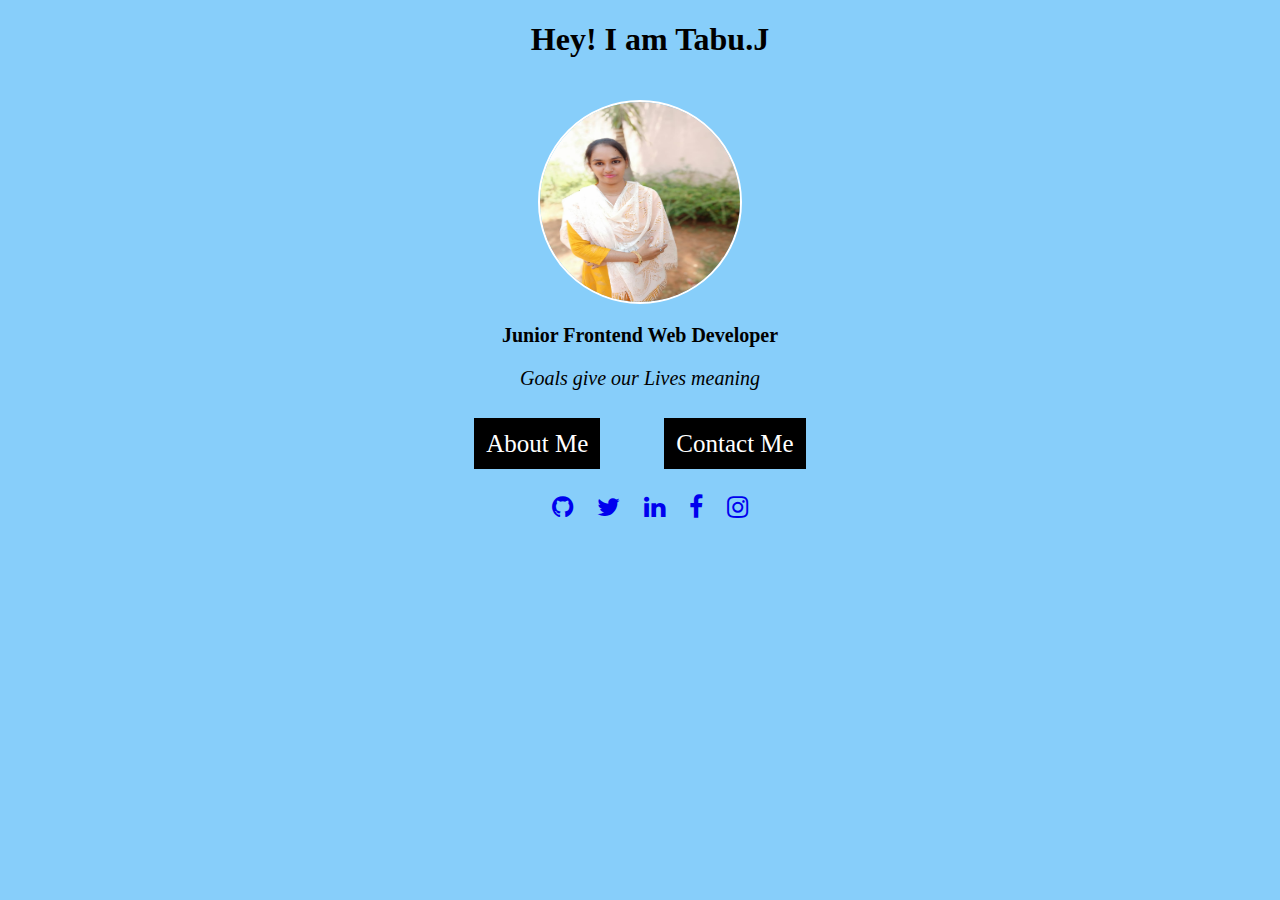
==== index.html @ 6245e454 "portfolio" ====
<!DOCTYPE html>
<html lang="en">
<head>
    <meta charset="UTF-8">
    <meta name="viewport" content="width=device-width, initial-scale=1.0">
    <meta http-equiv="X-UA-Compatible" content="ie=edge">
    <link rel="stylesheet" href="css/main.css">
    <link rel="stylesheet" href="https://cdnjs.cloudflare.com/ajax/libs/font-awesome/4.7.0/css/font-awesome.min.css">
    <title>Portfolio</title>
</head>
<body>

 <div class="heading">
    <h1>Hey! I am Tabu.J</h1>
</div>
  
    <div class="img-content">
        <img  src="image/img.jpg" height="200px"
        width="200px">
    </div>
    
     <div class="headline">
         <h2>Junior Frontend Web Developer</h2>
         <p><em>Goals give our Lives meaning</em></p>
    </div>

    <div class="navbar">
    <a class="a" href="#">About Me</a> 
    <a class="b" href="#">Contact Me</a>   
    
    </div>


    <div class="footer">
         <ul>
          <a href="https://github.com/tabuj"><i class="fa fa-github" aria-hidden="true"></i></a>
          <a href="https://twitter.com/tabuj1998"><i class="fa fa-twitter" aria-hidden="true"></i></a> 
          <a href="https://www.linkedin.com/in/tabu-j-894232180"><i class="fa fa-linkedin" aria-hidden="true"></i></a>
          <a href="https://facebook.com/tabu javeed"><i class="fa fa-facebook" aria-hidden="true"></i></a>
          <a href="https://instagram.com/tabu_sheikh_j"><i class="fa fa-instagram" aria-hidden="true"></i></a>
        </ul>
    </div>
    
    
</body>
</html>
---- css/main.css ----
body{
    margin: 0;
    padding: 0;
    box-sizing: border-box;
    background-color: lightskyblue;
}
 
.heading h1{
    text-align: center;
    padding-left: 20px;
}


 
.img-content{
    text-align: center;
}
 
.img-content img{
    border-radius: 50%;
    border: 2px solid #fff;
    margin-top: 20px;
}

.img-content img:hover{
    border: 2px solid #000;
}

.headline{
    text-align: center;
}

.headline h2{
    cursor: pointer;
    font-size: 20px;
    color:#000;
    font-family: Tahoma;   
}

.headline p{
    cursor: pointer;
    font-size: 20px;
    color: #000;
    font-family: Tahoma;
}

.navbar{
    text-align: center;
    padding: 20px;
}

.navbar a{
    text-decoration: none;
    color:#fff;
    font-size: 25px;
    font-family: tahoma;
    margin: 30px;
    border: 2px solid transparent;
    padding: 10px;
    transition: 0.3s;
    background-color: black;
}

a.active{
    background-color: white;
    color: black;
}

.navbar a:hover{
    background-color: white;
    color: black;
    width: 100%;
}

.a{
    width: 85%;
}
.b{
    width: 85%;
}


.footer{
    text-align: center;
}

.footer a{
    text-decoration: #000;
    font-size: 25px;
    margin-right: 20px;
}
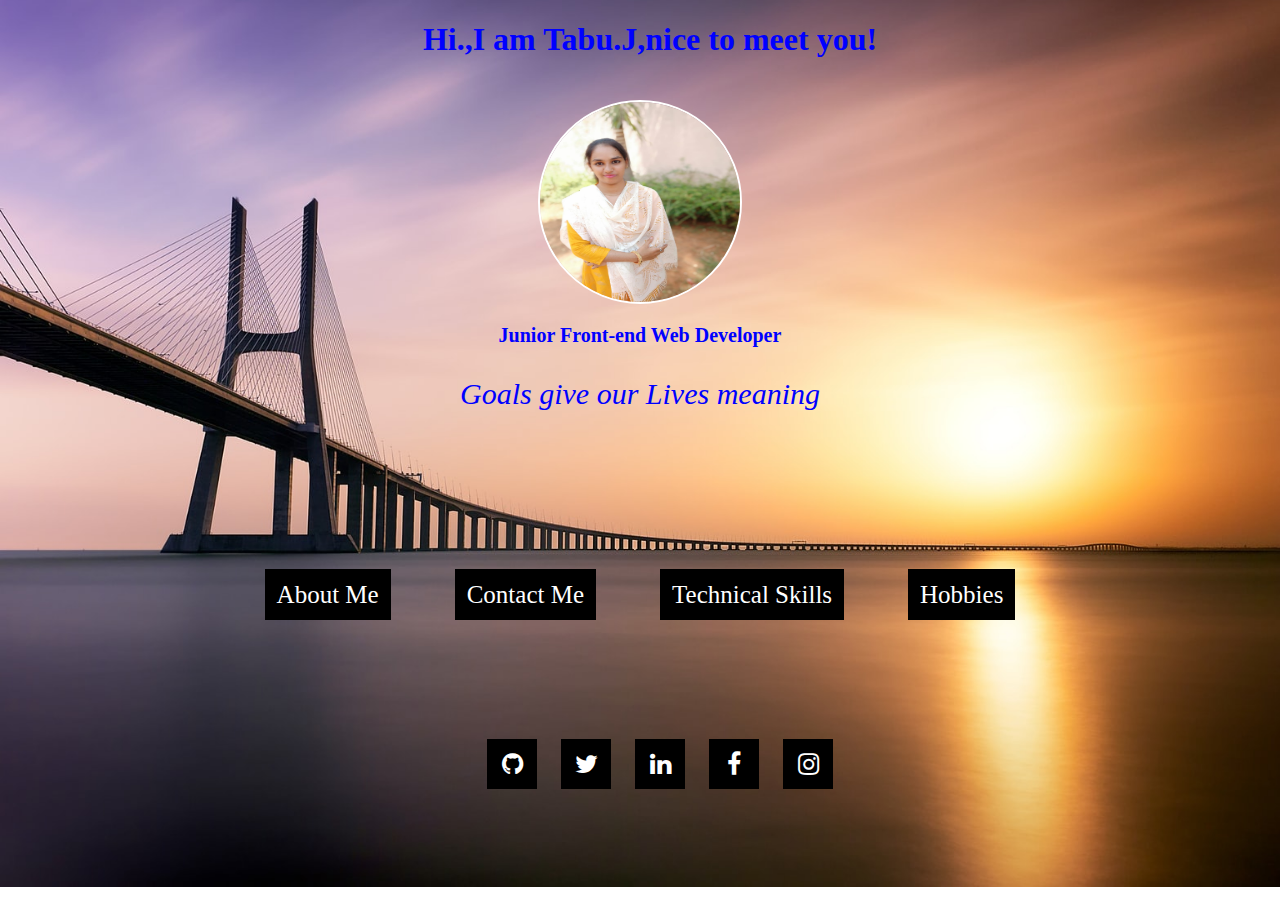
==== commit 32955ca3: "any msg" ====
--- a/index.html
+++ b/index.html
@@ -11,7 +11,7 @@
 <body>
 
  <div class="heading">
-    <h1>Hey! I am Tabu.J</h1>
+    <h1>Hi.,I am Tabu.J,nice to meet you!</h1>
 </div>
   
     <div class="img-content">
@@ -20,14 +20,16 @@
     </div>
     
      <div class="headline">
-         <h2>Junior Frontend Web Developer</h2>
+         <h2>Junior Front-end Web Developer</h2>
          <p><em>Goals give our Lives meaning</em></p>
     </div>
 
     <div class="navbar">
-    <a class="a" href="#">About Me</a> 
+    <a class="a" href="about.html">About Me</a> 
     <a class="b" href="#">Contact Me</a>   
-    
+    <a class="c" href="#">Technical Skills</a>
+    <a class="d" href="#">Hobbies</a>
+
     </div>
 
 
--- a/css/main.css
+++ b/css/main.css
@@ -2,12 +2,17 @@
     margin: 0;
     padding: 0;
     box-sizing: border-box;
-    background-color: lightskyblue;
+    background-image:url(../image/bg.jfif);
+    background-repeat: no-repeat;
+    background-size: cover;
+    background-position: center;
 }
  
 .heading h1{
     text-align: center;
     padding-left: 20px;
+    font-family: tahoma;
+    color:blue;
 }
 
 
@@ -33,20 +38,22 @@
 .headline h2{
     cursor: pointer;
     font-size: 20px;
-    color:#000;
+    color: blue;
     font-family: Tahoma;   
 }
 
 .headline p{
     cursor: pointer;
-    font-size: 20px;
-    color: #000;
-    font-family: Tahoma;
+    font-size: 30px;
+    color:blue;
+    font-family: algerian;
+    margin-bottom: 150px;
 }
 
 .navbar{
     text-align: center;
     padding: 20px;
+    margin-bottom: 100px;
 }
 
 .navbar a{
@@ -78,14 +85,32 @@
 .b{
     width: 85%;
 }
+.c{
+    width: 85%;
+}
+.d{
+    width: 85%;
+}
 
 
 .footer{
     text-align: center;
+    margin-bottom: 100px;
+    margin: 0;
+    padding: 0;
 }
 
 .footer a{
-    text-decoration: #000;
+    text-decoration:#fff;
     font-size: 25px;
     margin-right: 20px;
+    display: inline-flex;
+    width: 50px;
+    height: 50px;
+    background:#000;
+    color:#fff;
+    margin: 10px;
+    border-right:50%;
+    justify-content: center;
+    align-items: center;
 }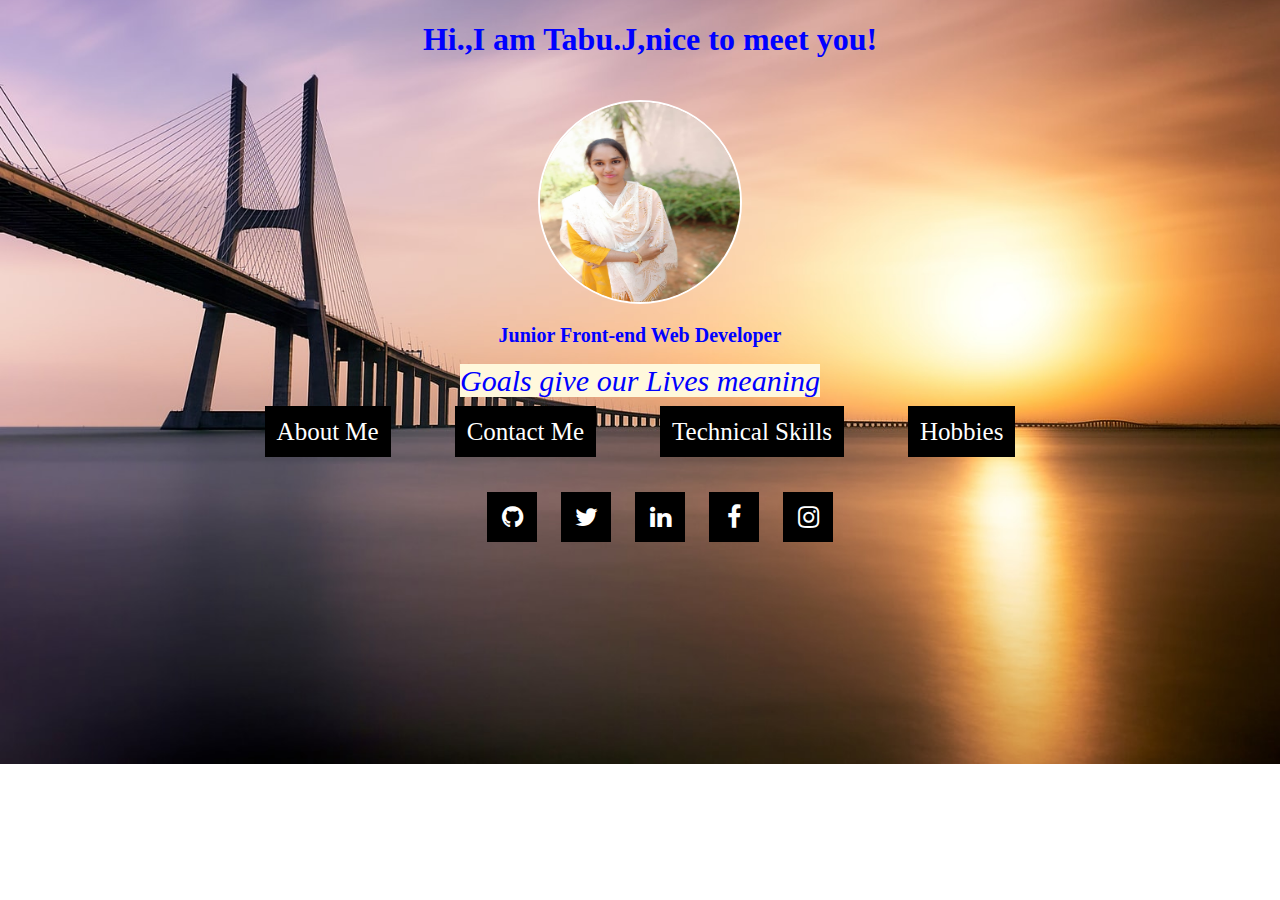
==== commit ca63b783: "tab" ====
--- a/index.html
+++ b/index.html
@@ -26,7 +26,7 @@
 
     <div class="navbar">
     <a class="a" href="about.html">About Me</a> 
-    <a class="b" href="#">Contact Me</a>   
+    <a class="b" href="contact.html">Contact Me</a>   
     <a class="c" href="#">Technical Skills</a>
     <a class="d" href="#">Hobbies</a>
 
@@ -38,7 +38,7 @@
           <a href="https://github.com/tabuj"><i class="fa fa-github" aria-hidden="true"></i></a>
           <a href="https://twitter.com/tabuj1998"><i class="fa fa-twitter" aria-hidden="true"></i></a> 
           <a href="https://www.linkedin.com/in/tabu-j-894232180"><i class="fa fa-linkedin" aria-hidden="true"></i></a>
-          <a href="https://facebook.com/tabu javeed"><i class="fa fa-facebook" aria-hidden="true"></i></a>
+          <a href="https://facebook.com/tabu.javeed.1"><i class="fa fa-facebook" aria-hidden="true"></i></a>
           <a href="https://instagram.com/tabu_sheikh_j"><i class="fa fa-instagram" aria-hidden="true"></i></a>
         </ul>
     </div>
--- a/css/main.css
+++ b/css/main.css
@@ -47,13 +47,13 @@
     font-size: 30px;
     color:blue;
     font-family: algerian;
-    margin-bottom: 150px;
+    background-color: cornsilk;
+    display:inline
 }
 
 .navbar{
     text-align: center;
     padding: 20px;
-    margin-bottom: 100px;
 }
 
 .navbar a{
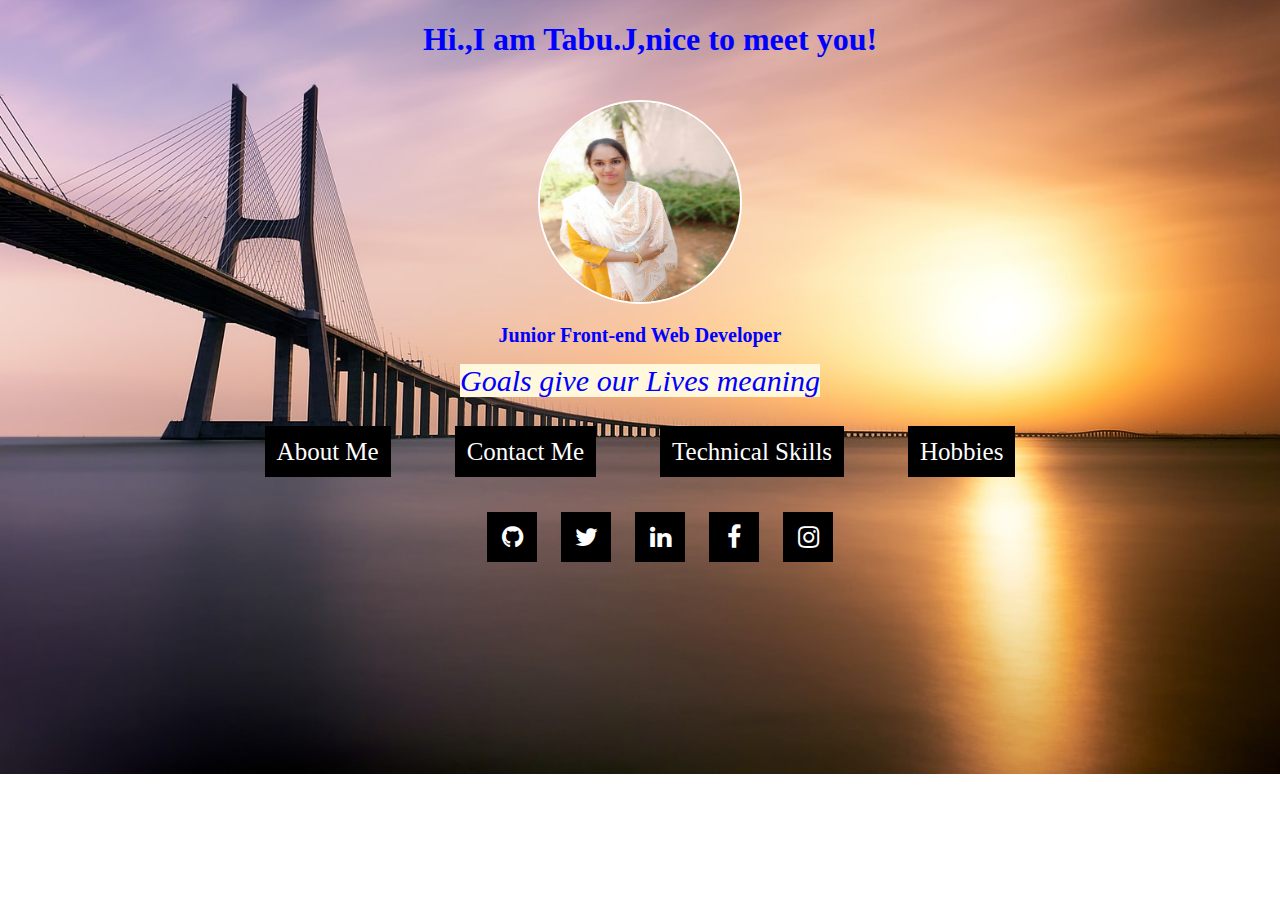
==== commit 2b1dd87b: "ki" ====
--- a/index.html
+++ b/index.html
@@ -27,8 +27,8 @@
     <div class="navbar">
     <a class="a" href="about.html">About Me</a> 
     <a class="b" href="contact.html">Contact Me</a>   
-    <a class="c" href="#">Technical Skills</a>
-    <a class="d" href="#">Hobbies</a>
+    <a class="c" href="technical.html">Technical Skills</a>
+    <a class="d" href="hobbies.html">Hobbies</a>
 
     </div>
 
--- a/css/main.css
+++ b/css/main.css
@@ -48,12 +48,13 @@
     color:blue;
     font-family: algerian;
     background-color: cornsilk;
-    display:inline
+    display:inline;
 }
 
 .navbar{
     text-align: center;
     padding: 20px;
+    margin-top: 20px;
 }
 
 .navbar a{
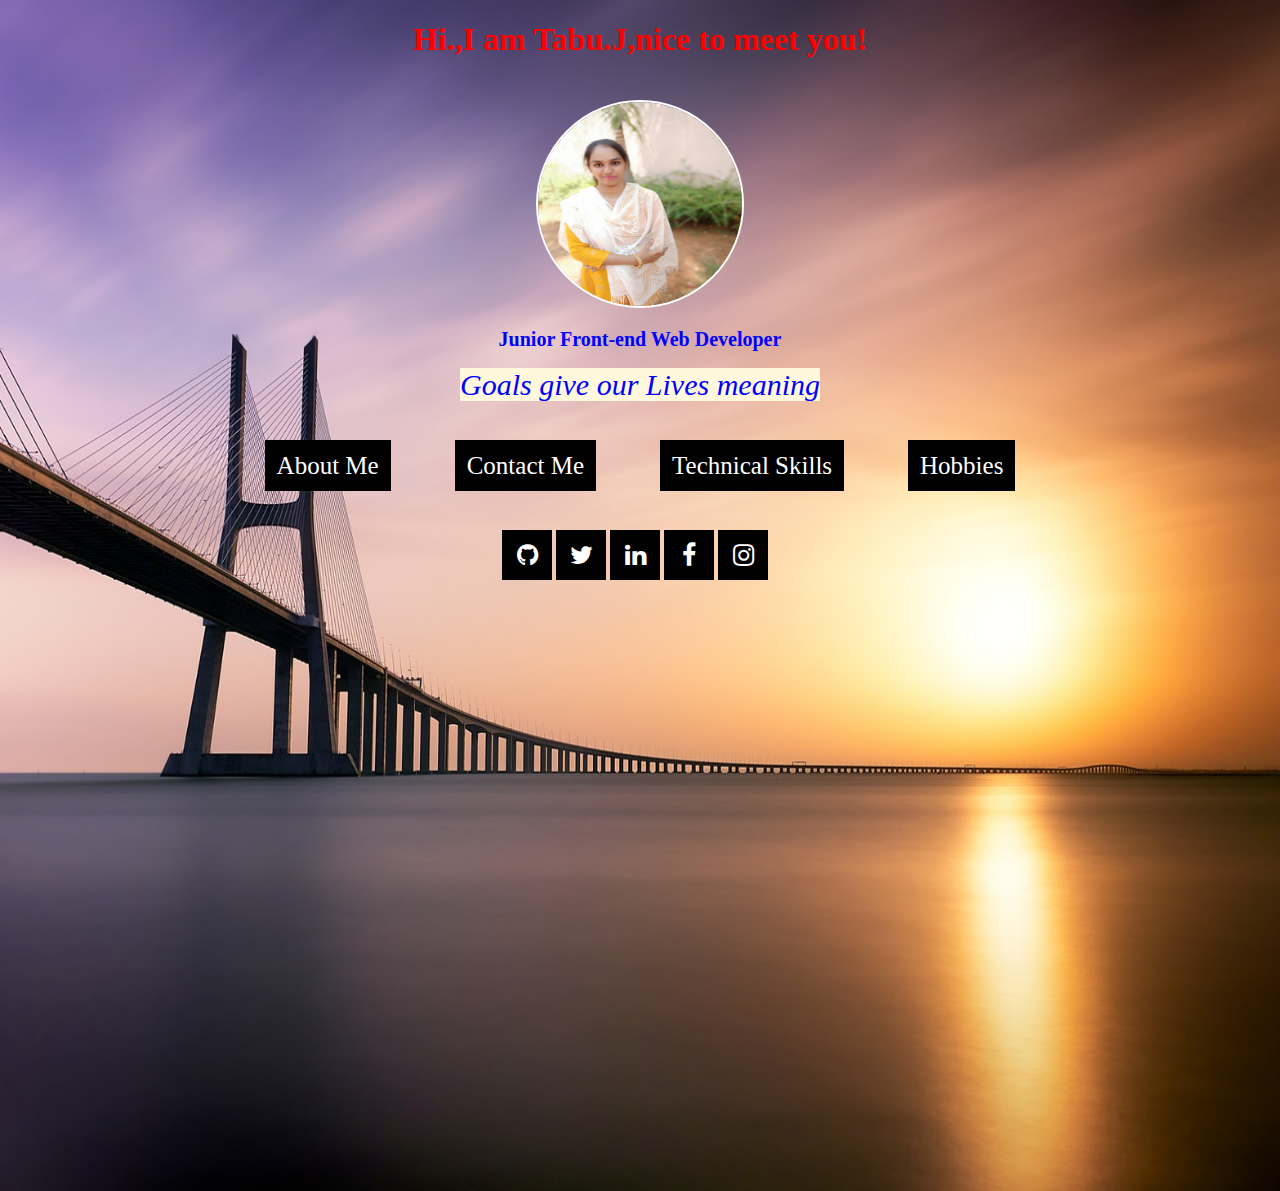
==== commit 83dfa9cd: "jhg" ====
--- a/index.html
+++ b/index.html
@@ -15,8 +15,8 @@
 </div>
   
     <div class="img-content">
-        <img  src="image/img.jpg" height="200px"
-        width="200px">
+        <img  src="image/img.jpg" height="204px"
+        width="204px">
     </div>
     
      <div class="headline">
--- a/css/main.css
+++ b/css/main.css
@@ -4,15 +4,15 @@
     box-sizing: border-box;
     background-image:url(../image/bg.jfif);
     background-repeat: no-repeat;
-    background-size: cover;
+    background-size: 100% 100%;
     background-position: center;
+    height: 130vh;
 }
  
 .heading h1{
     text-align: center;
-    padding-left: 20px;
     font-family: tahoma;
-    color:blue;
+    color:red;
 }
 
 
@@ -53,8 +53,8 @@
 
 .navbar{
     text-align: center;
-    padding: 20px;
-    margin-top: 20px;
+    display: block;
+    margin: 50px;
 }
 
 .navbar a{
@@ -92,26 +92,21 @@
 .d{
     width: 85%;
 }
-
-
 .footer{
     text-align: center;
-    margin-bottom: 100px;
-    margin: 0;
-    padding: 0;
+    padding-right: 50px;
+    margin-bottom: 20px;
 }
+
 
 .footer a{
     text-decoration:#fff;
     font-size: 25px;
-    margin-right: 20px;
     display: inline-flex;
     width: 50px;
     height: 50px;
     background:#000;
     color:#fff;
-    margin: 10px;
-    border-right:50%;
     justify-content: center;
     align-items: center;
 }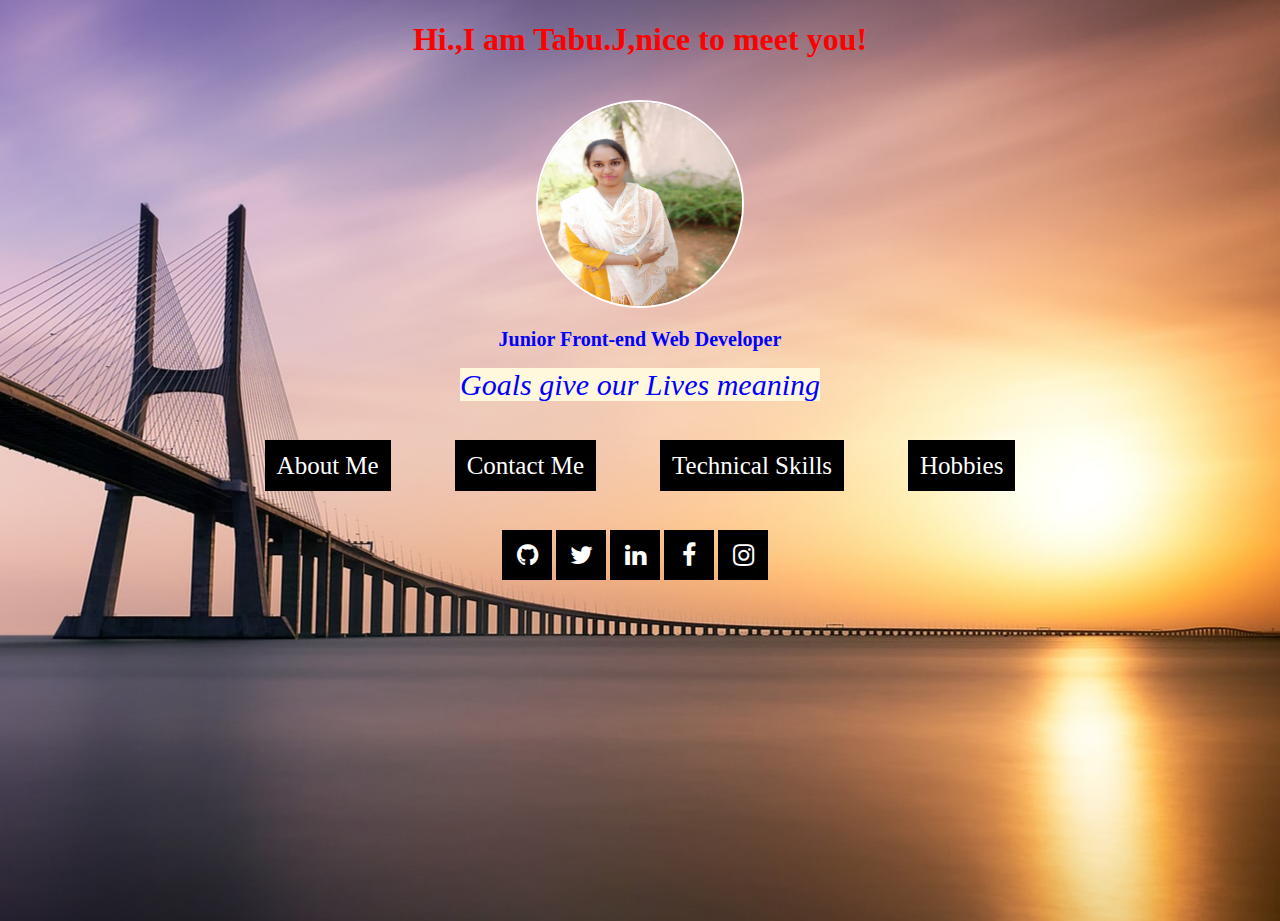
==== commit 838bee04: "tyuii" ====
--- a/index.html
+++ b/index.html
@@ -1,56 +1,55 @@
 <!DOCTYPE html>
 <html lang="en">
-<head>
-    <meta charset="UTF-8">
-    <meta name="viewport" content="width=device-width, initial-scale=1.0">
-    <meta http-equiv="X-UA-Compatible" content="ie=edge">
-    <link rel="stylesheet" href="css/main.css">
-    <link rel="stylesheet" href="https://cdnjs.cloudflare.com/ajax/libs/font-awesome/4.7.0/css/font-awesome.min.css">
+  <head>
+    <meta charset="UTF-8" />
+    <meta name="viewport" content="width=device-width, initial-scale=1.0" />
+    <meta http-equiv="X-UA-Compatible" content="ie=edge" />
+    <link rel="stylesheet" href="css/main.css" />
+    <link
+      rel="stylesheet"
+      href="https://cdnjs.cloudflare.com/ajax/libs/font-awesome/4.7.0/css/font-awesome.min.css"
+    />
     <title>Portfolio</title>
-</head>
-<body>
+  </head>
+  <body>
+    <div class="heading">
+      <h1>Hi.,I am Tabu.J,nice to meet you!</h1>
+    </div>
 
- <div class="heading">
-    <h1>Hi.,I am Tabu.J,nice to meet you!</h1>
-</div>
-  
     <div class="img-content">
-        <img  src="image/img.jpg" height="204px"
-        width="204px">
+      <img src="image/img.jpg" height="204px" width="204px" />
     </div>
-    
-     <div class="headline">
-         <h2>Junior Front-end Web Developer</h2>
-         <p><em>Goals give our Lives meaning</em></p>
+
+    <div class="headline">
+      <h2>Junior Front-end Web Developer</h2>
+      <p><em>Goals give our Lives meaning</em></p>
     </div>
 
     <div class="navbar">
-    <a class="a" href="about.html">About Me</a> 
-    <a class="b" href="contact.html">Contact Me</a>   
-    <a class="c" href="technical.html">Technical Skills</a>
-    <a class="d" href="hobbies.html">Hobbies</a>
-
+      <a class="a" href="about.html">About Me</a>
+      <a class="b" href="contact.html">Contact Me</a>
+      <a class="c" href="technical.html">Technical Skills</a>
+      <a class="d" href="hobbies.html">Hobbies</a>
     </div>
 
-
     <div class="footer">
-         <ul>
-          <a href="https://github.com/tabuj"><i class="fa fa-github" aria-hidden="true"></i></a>
-          <a href="https://twitter.com/tabuj1998"><i class="fa fa-twitter" aria-hidden="true"></i></a> 
-          <a href="https://www.linkedin.com/in/tabu-j-894232180"><i class="fa fa-linkedin" aria-hidden="true"></i></a>
-          <a href="https://facebook.com/tabu.javeed.1"><i class="fa fa-facebook" aria-hidden="true"></i></a>
-          <a href="https://instagram.com/tabu_sheikh_j"><i class="fa fa-instagram" aria-hidden="true"></i></a>
-        </ul>
+      <ul>
+        <a href="https://github.com/tabuj"
+          ><i class="fa fa-github" aria-hidden="true"></i
+        ></a>
+        <a href="https://twitter.com/tabuj1998"
+          ><i class="fa fa-twitter" aria-hidden="true"></i
+        ></a>
+        <a href="https://www.linkedin.com/in/tabu-j-894232180"
+          ><i class="fa fa-linkedin" aria-hidden="true"></i
+        ></a>
+        <a href="https://facebook.com/tabu.javeed.1"
+          ><i class="fa fa-facebook" aria-hidden="true"></i
+        ></a>
+        <a href="https://instagram.com/tabu_sheikh_j"
+          ><i class="fa fa-instagram" aria-hidden="true"></i
+        ></a>
+      </ul>
     </div>
-    
-    
-</body>
+  </body>
 </html>
-
-
-
-
-
-
-
- --- a/css/main.css
+++ b/css/main.css
@@ -1,112 +1,116 @@
-body{
-    margin: 0;
-    padding: 0;
-    box-sizing: border-box;
-    background-image:url(../image/bg.jfif);
-    background-repeat: no-repeat;
-    background-size: 100% 100%;
-    background-position: center;
-    height: 130vh;
-}
- 
-.heading h1{
-    text-align: center;
-    font-family: tahoma;
-    color:red;
+body {
+  margin: 0;
+  padding: 0;
+  box-sizing: border-box;
+  background-image: url(../image/bg.jfif);
+  background-repeat: no-repeat;
+  background-size: 100% 100% 100%;
+  background-position: center;
+  height: 100vh;
 }
 
-
- 
-.img-content{
-    text-align: center;
-}
- 
-.img-content img{
-    border-radius: 50%;
-    border: 2px solid #fff;
-    margin-top: 20px;
+.heading h1 {
+  text-align: center;
+  font-family: tahoma;
+  color: red;
 }
 
-.img-content img:hover{
-    border: 2px solid #000;
+.img-content {
+  text-align: center;
 }
 
-.headline{
-    text-align: center;
+.img-content img {
+  border-radius: 50%;
+  border: 2px solid #fff;
+  margin-top: 20px;
 }
 
-.headline h2{
-    cursor: pointer;
-    font-size: 20px;
-    color: blue;
-    font-family: Tahoma;   
+.img-content img:hover {
+  border: 2px solid #000;
 }
 
-.headline p{
-    cursor: pointer;
-    font-size: 30px;
-    color:blue;
-    font-family: algerian;
-    background-color: cornsilk;
-    display:inline;
+.headline {
+  text-align: center;
 }
 
-.navbar{
-    text-align: center;
-    display: block;
-    margin: 50px;
+.headline h2 {
+  cursor: pointer;
+  font-size: 20px;
+  color: blue;
+  font-family: Tahoma;
 }
 
-.navbar a{
-    text-decoration: none;
-    color:#fff;
-    font-size: 25px;
-    font-family: tahoma;
-    margin: 30px;
-    border: 2px solid transparent;
-    padding: 10px;
-    transition: 0.3s;
-    background-color: black;
+.headline p {
+  cursor: pointer;
+  font-size: 30px;
+  color: blue;
+  font-family: algerian;
+  background-color: cornsilk;
+  display: inline;
 }
 
-a.active{
-    background-color: white;
-    color: black;
+.navbar {
+  text-align: center;
+  display: block;
+  margin: 50px;
 }
 
-.navbar a:hover{
-    background-color: white;
-    color: black;
-    width: 100%;
+.navbar a {
+  text-decoration: none;
+  color: #fff;
+  font-size: 25px;
+  font-family: tahoma;
+  margin: 30px;
+  border: 2px solid transparent;
+  padding: 10px;
+  transition: 0.3s;
+  background-color: black;
 }
 
-.a{
-    width: 85%;
-}
-.b{
-    width: 85%;
-}
-.c{
-    width: 85%;
-}
-.d{
-    width: 85%;
-}
-.footer{
-    text-align: center;
-    padding-right: 50px;
-    margin-bottom: 20px;
+a.active {
+  background-color: white;
+  color: black;
 }
 
+.navbar a:hover {
+  background-color: white;
+  color: black;
+  width: 100%;
+}
 
-.footer a{
-    text-decoration:#fff;
-    font-size: 25px;
-    display: inline-flex;
-    width: 50px;
-    height: 50px;
-    background:#000;
-    color:#fff;
-    justify-content: center;
-    align-items: center;
-}+.a {
+  width: 85%;
+}
+.b {
+  width: 85%;
+}
+.c {
+  width: 85%;
+}
+.d {
+  width: 85%;
+}
+.footer {
+  text-align: center;
+  padding-right: 50px;
+  margin-bottom: 20px;
+}
+
+.footer a {
+  text-decoration: #fff;
+  font-size: 25px;
+  display: inline-flex;
+  width: 50px;
+  height: 50px;
+  background: #000;
+  color: #fff;
+  justify-content: center;
+  align-items: center;
+}
+
+@media screen and (min-width: 375px) and (max-width: 930px) {
+  .navbar {
+    display: flex;
+    flex-direction: column;
+  }
+}
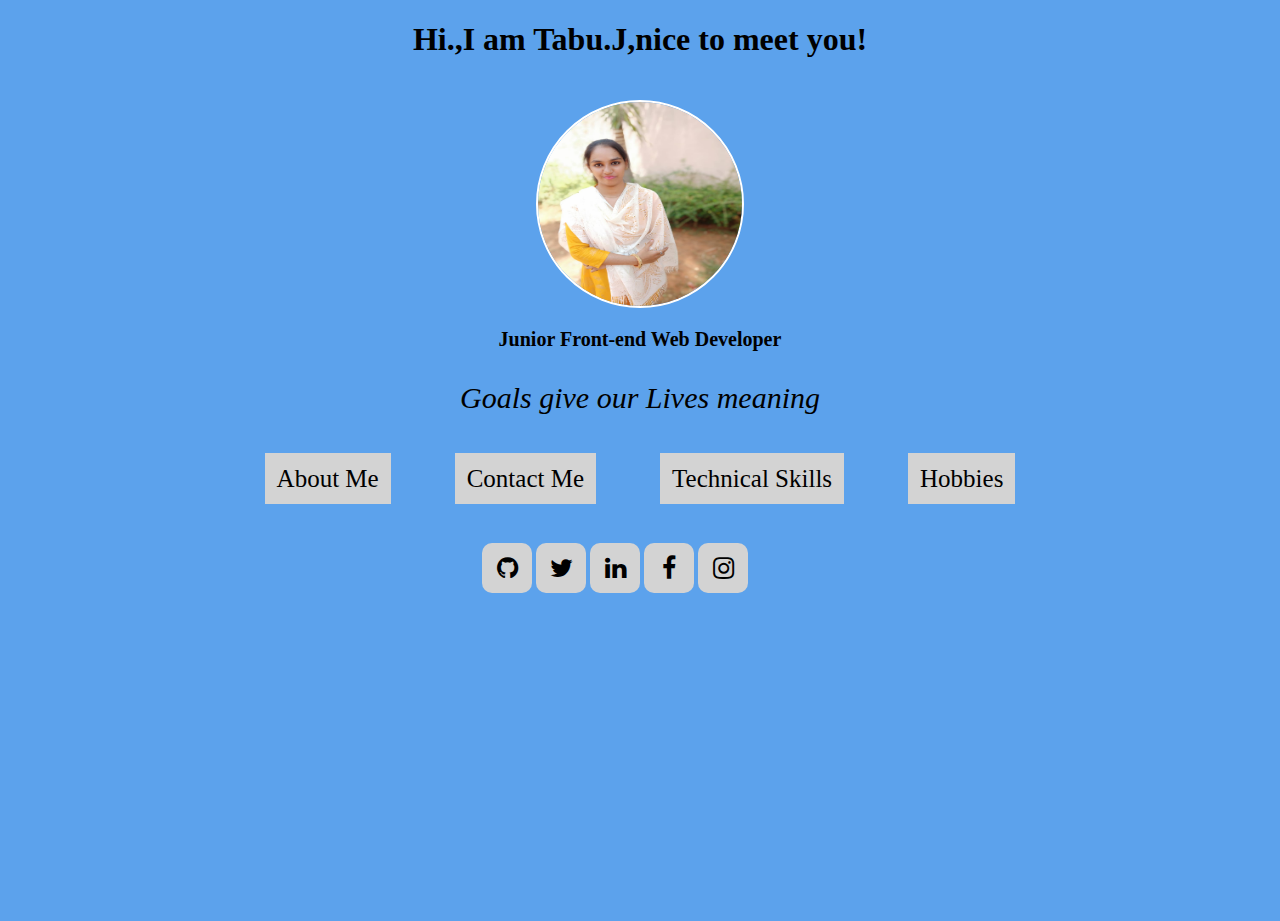
==== commit 4411ebce: "updateda" ====
--- a/index.html
+++ b/index.html
@@ -33,23 +33,21 @@
     </div>
 
     <div class="footer">
-      <ul>
-        <a href="https://github.com/tabuj"
-          ><i class="fa fa-github" aria-hidden="true"></i
-        ></a>
-        <a href="https://twitter.com/tabuj1998"
-          ><i class="fa fa-twitter" aria-hidden="true"></i
-        ></a>
-        <a href="https://www.linkedin.com/in/tabu-j-894232180"
-          ><i class="fa fa-linkedin" aria-hidden="true"></i
-        ></a>
-        <a href="https://facebook.com/tabu.javeed.1"
-          ><i class="fa fa-facebook" aria-hidden="true"></i
-        ></a>
-        <a href="https://instagram.com/tabu_sheikh_j"
-          ><i class="fa fa-instagram" aria-hidden="true"></i
-        ></a>
-      </ul>
+      <a href="https://github.com/tabuj"
+        ><i class="fa fa-github" aria-hidden="true"></i
+      ></a>
+      <a href="https://twitter.com/tabuj1998"
+        ><i class="fa fa-twitter" aria-hidden="true"></i
+      ></a>
+      <a href="https://www.linkedin.com/in/tabu-j-894232180"
+        ><i class="fa fa-linkedin" aria-hidden="true"></i
+      ></a>
+      <a href="https://facebook.com/tabu.javeed.1"
+        ><i class="fa fa-facebook" aria-hidden="true"></i
+      ></a>
+      <a href="https://instagram.com/tabu_sheikh_j"
+        ><i class="fa fa-instagram" aria-hidden="true"></i
+      ></a>
     </div>
   </body>
 </html>
--- a/css/main.css
+++ b/css/main.css
@@ -2,9 +2,9 @@
   margin: 0;
   padding: 0;
   box-sizing: border-box;
-  background-image: url(../image/bg.jfif);
+  background-color: #5ca2ec;
   background-repeat: no-repeat;
-  background-size: 100% 100% 100%;
+  background-size: 100% 100%;
   background-position: center;
   height: 100vh;
 }
@@ -12,7 +12,7 @@
 .heading h1 {
   text-align: center;
   font-family: tahoma;
-  color: red;
+  color: black;
 }
 
 .img-content {
@@ -26,7 +26,7 @@
 }
 
 .img-content img:hover {
-  border: 2px solid #000;
+  border: 2px solid black;
 }
 
 .headline {
@@ -36,17 +36,14 @@
 .headline h2 {
   cursor: pointer;
   font-size: 20px;
-  color: blue;
+  color: black;
   font-family: Tahoma;
 }
 
 .headline p {
-  cursor: pointer;
   font-size: 30px;
-  color: blue;
+  color: black;
   font-family: algerian;
-  background-color: cornsilk;
-  display: inline;
 }
 
 .navbar {
@@ -57,24 +54,24 @@
 
 .navbar a {
   text-decoration: none;
-  color: #fff;
+  color: #000;
   font-size: 25px;
   font-family: tahoma;
   margin: 30px;
   border: 2px solid transparent;
   padding: 10px;
   transition: 0.3s;
-  background-color: black;
+  background-color: lightgray;
 }
 
 a.active {
-  background-color: white;
-  color: black;
+  background-color: black;
+  color: lightgray;
 }
 
 .navbar a:hover {
-  background-color: white;
-  color: black;
+  background-color: black;
+  color: lightgray;
   width: 100%;
 }
 
@@ -97,20 +94,36 @@
 }
 
 .footer a {
-  text-decoration: #fff;
+  text-decoration: #000;
   font-size: 25px;
   display: inline-flex;
   width: 50px;
   height: 50px;
-  background: #000;
-  color: #fff;
+  background: lightgrey;
+  color: #000;
   justify-content: center;
   align-items: center;
+  border-radius: 10px;
+}
+
+.footer a:hover {
+  color: lightgray;
+  background-color: black;
+  border-radius: 10px;
 }
 
 @media screen and (min-width: 375px) and (max-width: 930px) {
   .navbar {
     display: flex;
     flex-direction: column;
+    align-items: center;
+  }
+  body {
+    box-sizing: border-box;
+    background-color: #000;
+    background-repeat: no-repeat;
+    background-size: 100% 100%;
+    background-position: center;
+    height: 195vh;
   }
 }
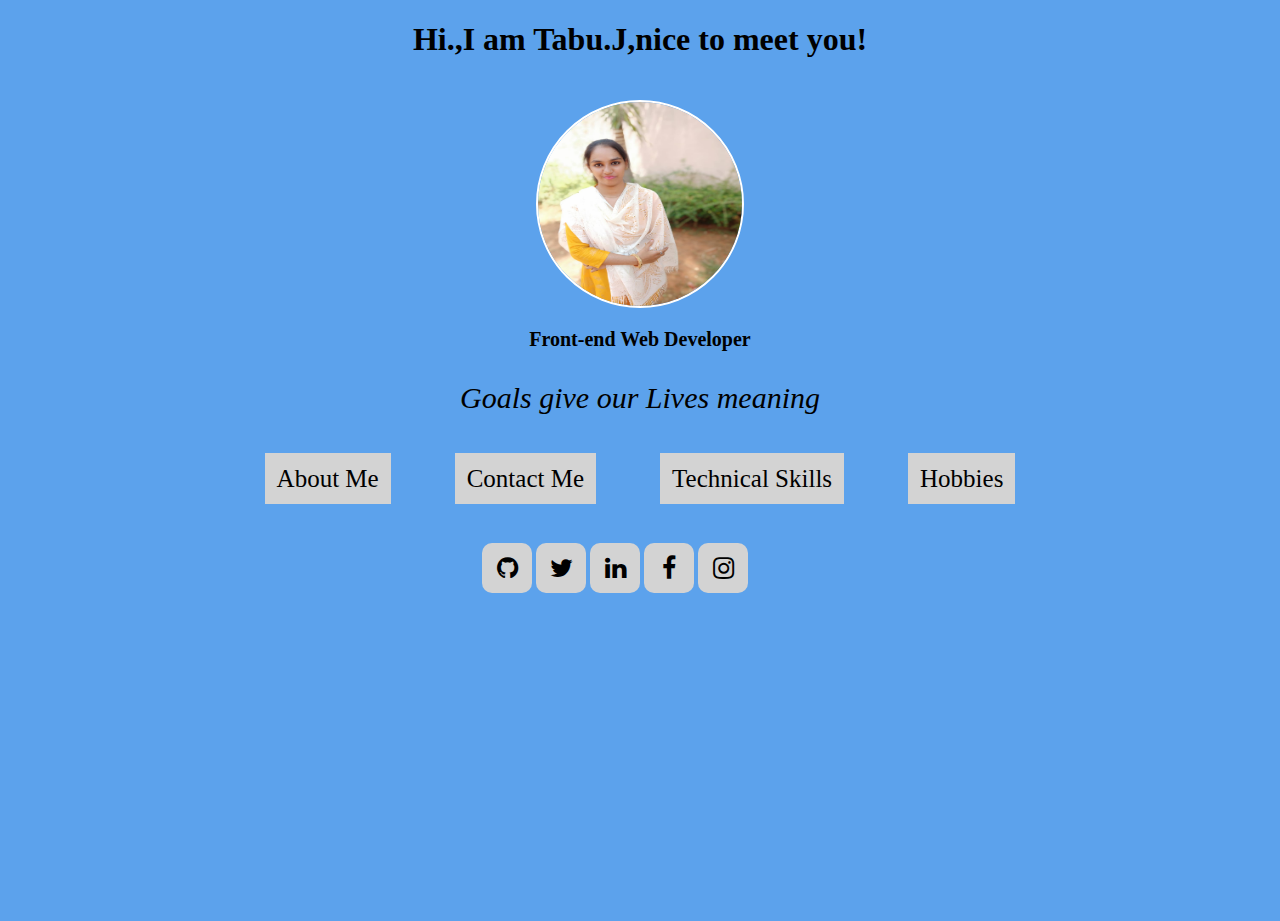
==== commit 34a850ef: "updateb" ====
--- a/index.html
+++ b/index.html
@@ -21,7 +21,7 @@
     </div>
 
     <div class="headline">
-      <h2>Junior Front-end Web Developer</h2>
+      <h2>Front-end Web Developer</h2>
       <p><em>Goals give our Lives meaning</em></p>
     </div>
 
